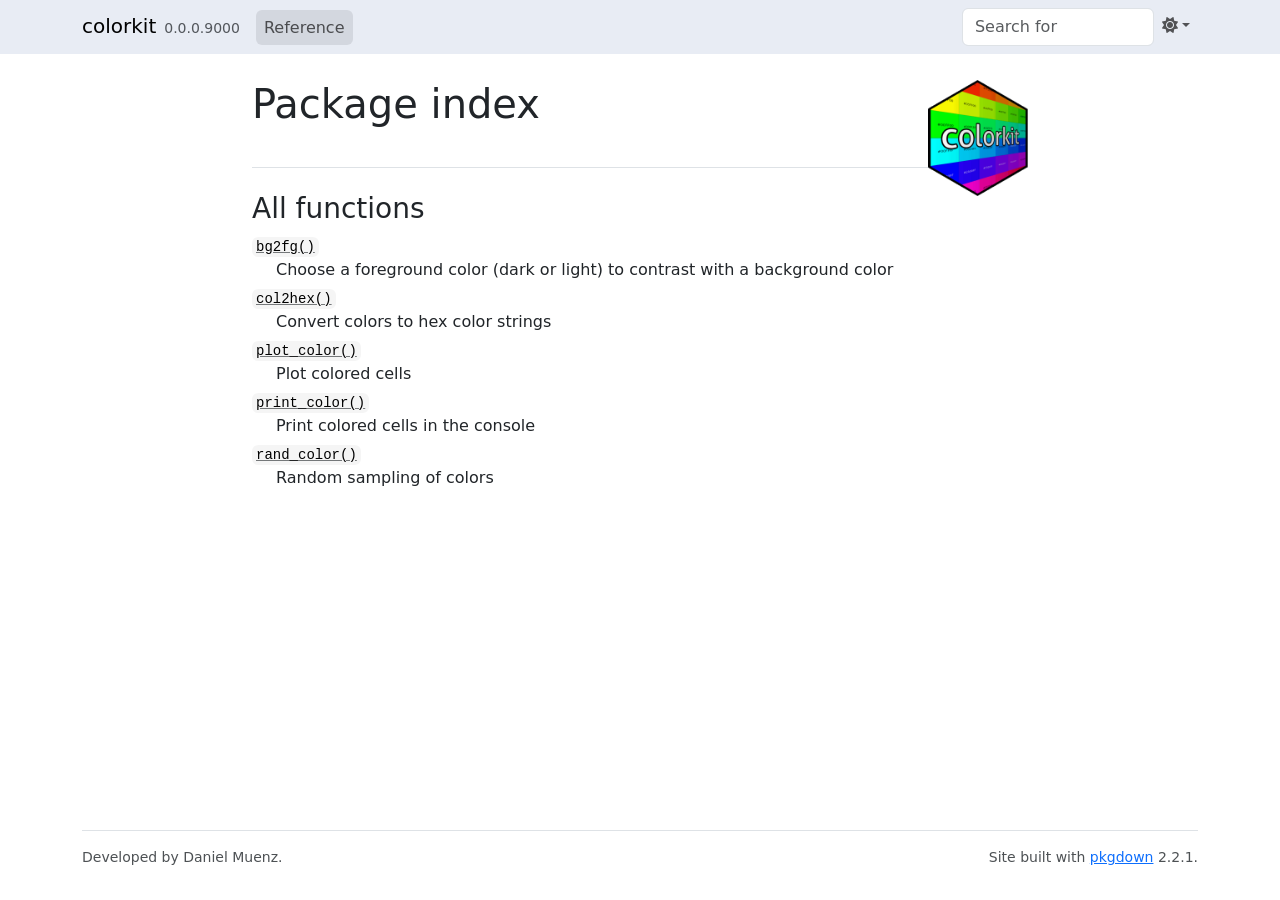
==== reference/index.html @ 4f71a1fd "Deploying to gh-pages from @ dmuenz/colorkit@0a53d37fea3e9e275cbbb359327fff758dec5b69 🚀" ====
<!DOCTYPE html>
<!-- Generated by pkgdown: do not edit by hand --><html lang="en"><head><meta http-equiv="Content-Type" content="text/html; charset=UTF-8"><meta charset="utf-8"><meta http-equiv="X-UA-Compatible" content="IE=edge"><meta name="viewport" content="width=device-width, initial-scale=1, shrink-to-fit=no"><title>Package index • colorkit</title><!-- favicons --><link rel="icon" type="image/png" sizes="96x96" href="../favicon-96x96.png"><link rel="icon" type="”image/svg+xml”" href="../favicon.svg"><link rel="apple-touch-icon" sizes="180x180" href="../apple-touch-icon.png"><link rel="icon" sizes="any" href="../favicon.ico"><link rel="manifest" href="../site.webmanifest"><script src="../lightswitch.js"></script><script src="../deps/jquery-3.6.0/jquery-3.6.0.min.js"></script><meta name="viewport" content="width=device-width, initial-scale=1, shrink-to-fit=no"><link href="../deps/bootstrap-5.3.8/bootstrap.min.css" rel="stylesheet"><script src="../deps/bootstrap-5.3.8/bootstrap.bundle.min.js"></script><link href="../deps/font-awesome-6.5.2/css/all.min.css" rel="stylesheet"><link href="../deps/font-awesome-6.5.2/css/v4-shims.min.css" rel="stylesheet"><script src="../deps/headroom-0.11.0/headroom.min.js"></script><script src="../deps/headroom-0.11.0/jQuery.headroom.min.js"></script><script src="../deps/bootstrap-toc-1.0.1/bootstrap-toc.min.js"></script><script src="../deps/clipboard.js-2.0.11/clipboard.min.js"></script><script src="../deps/search-1.0.0/autocomplete.jquery.min.js"></script><script src="../deps/search-1.0.0/fuse.min.js"></script><script src="../deps/search-1.0.0/mark.min.js"></script><!-- pkgdown --><script src="../pkgdown.js"></script><meta property="og:title" content="Package index"><meta property="og:image" content="https://dmuenz.github.io/colorkit/logo.png"></head><body>
    <a href="#main" class="visually-hidden-focusable">Skip to contents</a>


    <nav class="navbar navbar-expand-lg fixed-top " aria-label="Site navigation"><div class="container">

    <a class="navbar-brand me-2" href="../index.html">colorkit</a>

    <small class="nav-text text-muted me-auto" data-bs-toggle="tooltip" data-bs-placement="bottom" title="">0.0.0.9000</small>


    <button class="navbar-toggler" type="button" data-bs-toggle="collapse" data-bs-target="#navbar" aria-controls="navbar" aria-expanded="false" aria-label="Toggle navigation">
      <span class="navbar-toggler-icon"></span>
    </button>

    <div id="navbar" class="collapse navbar-collapse ms-3">
      <ul class="navbar-nav me-auto"><li class="active nav-item"><a class="nav-link" href="../reference/index.html">Reference</a></li>
      </ul><ul class="navbar-nav"><li class="nav-item"><form class="form-inline" role="search">
 <input class="form-control" type="search" name="search-input" id="search-input" autocomplete="off" aria-label="Search site" placeholder="Search for" data-search-index="../search.json"></form></li>
<li class="nav-item dropdown">
  <button class="nav-link dropdown-toggle" type="button" id="dropdown-lightswitch" data-bs-toggle="dropdown" aria-expanded="false" aria-haspopup="true" aria-label="Light switch"><span class="fa fa-sun"></span></button>
  <ul class="dropdown-menu dropdown-menu-end" aria-labelledby="dropdown-lightswitch"><li><button class="dropdown-item" data-bs-theme-value="light"><span class="fa fa-sun"></span> Light</button></li>
    <li><button class="dropdown-item" data-bs-theme-value="dark"><span class="fa fa-moon"></span> Dark</button></li>
    <li><button class="dropdown-item" data-bs-theme-value="auto"><span class="fa fa-adjust"></span> Auto</button></li>
  </ul></li>
      </ul></div>


  </div>
</nav><div class="container template-reference-index">
<div class="row">
  <main id="main" class="col-md-9"><div class="page-header">
      <img src="../logo.png" class="logo" alt=""><h1>Package index</h1>
    </div>

    <div class="section level2">
      <h2 id="all-functions">All functions<a class="anchor" aria-label="anchor" href="#all-functions"></a></h2>



      <dl></dl></div><div class="section level2">




      <dl><dt>

          <code><a href="bg2fg.html">bg2fg()</a></code>

        </dt>
        <dd>Choose a foreground color (dark or light) to contrast with a background color</dd>

        <dt>

          <code><a href="col2hex.html">col2hex()</a></code>

        </dt>
        <dd>Convert colors to hex color strings</dd>

        <dt>

          <code><a href="plot_color.html">plot_color()</a></code>

        </dt>
        <dd>Plot colored cells</dd>

        <dt>

          <code><a href="print_color.html">print_color()</a></code>

        </dt>
        <dd>Print colored cells in the console</dd>

        <dt>

          <code><a href="rand_color.html">rand_color()</a></code>

        </dt>
        <dd>Random sampling of colors</dd>
      </dl></div>
  </main></div>


    <footer><div class="pkgdown-footer-left">
  <p>Developed by Daniel Muenz.</p>
</div>

<div class="pkgdown-footer-right">
  <p>Site built with <a href="https://pkgdown.r-lib.org/" class="external-link">pkgdown</a> 2.2.1.</p>
</div>

    </footer></div>





  </body></html>
---- deps/font-awesome-6.5.2/css/v4-shims.min.css ----
/*!
 * Font Awesome Free 6.5.2 by @fontawesome - https://fontawesome.com
 * License - https://fontawesome.com/license/free (Icons: CC BY 4.0, Fonts: SIL OFL 1.1, Code: MIT License)
 * Copyright 2024 Fonticons, Inc.
 */
.fa.fa-glass:before{content:"\f000"}.fa.fa-envelope-o{font-family:"Font Awesome 6 Free";font-weight:400}.fa.fa-envelope-o:before{content:"\f0e0"}.fa.fa-star-o{font-family:"Font Awesome 6 Free";font-weight:400}.fa.fa-star-o:before{content:"\f005"}.fa.fa-close:before,.fa.fa-remove:before{content:"\f00d"}.fa.fa-gear:before{content:"\f013"}.fa.fa-trash-o{font-family:"Font Awesome 6 Free";font-weight:400}.fa.fa-trash-o:before{content:"\f2ed"}.fa.fa-home:before{content:"\f015"}.fa.fa-file-o{font-family:"Font Awesome 6 Free";font-weight:400}.fa.fa-file-o:before{content:"\f15b"}.fa.fa-clock-o{font-family:"Font Awesome 6 Free";font-weight:400}.fa.fa-clock-o:before{content:"\f017"}.fa.fa-arrow-circle-o-down{font-family:"Font Awesome 6 Free";font-weight:400}.fa.fa-arrow-circle-o-down:before{content:"\f358"}.fa.fa-arrow-circle-o-up{font-family:"Font Awesome 6 Free";font-weight:400}.fa.fa-arrow-circle-o-up:before{content:"\f35b"}.fa.fa-play-circle-o{font-family:"Font Awesome 6 Free";font-weight:400}.fa.fa-play-circle-o:before{content:"\f144"}.fa.fa-repeat:before,.fa.fa-rotate-right:before{content:"\f01e"}.fa.fa-refresh:before{content:"\f021"}.fa.fa-list-alt{font-family:"Font Awesome 6 Free";font-weight:400}.fa.fa-list-alt:before{content:"\f022"}.fa.fa-dedent:before{content:"\f03b"}.fa.fa-video-camera:before{content:"\f03d"}.fa.fa-picture-o{font-family:"Font Awesome 6 Free";font-weight:400}.fa.fa-picture-o:before{content:"\f03e"}.fa.fa-photo{font-family:"Font Awesome 6 Free";font-weight:400}.fa.fa-photo:before{content:"\f03e"}.fa.fa-image{font-family:"Font Awesome 6 Free";font-weight:400}.fa.fa-image:before{content:"\f03e"}.fa.fa-map-marker:before{content:"\f3c5"}.fa.fa-pencil-square-o{font-family:"Font Awesome 6 Free";font-weight:400}.fa.fa-pencil-square-o:before{content:"\f044"}.fa.fa-edit{font-family:"Font Awesome 6 Free";font-weight:400}.fa.fa-edit:before{content:"\f044"}.fa.fa-share-square-o:before{content:"\f14d"}.fa.fa-check-square-o{font-family:"Font Awesome 6 Free";font-weight:400}.fa.fa-check-square-o:before{content:"\f14a"}.fa.fa-arrows:before{content:"\f0b2"}.fa.fa-times-circle-o{font-family:"Font Awesome 6 Free";font-weight:400}.fa.fa-times-circle-o:before{content:"\f057"}.fa.fa-check-circle-o{font-family:"Font Awesome 6 Free";font-weight:400}.fa.fa-check-circle-o:before{content:"\f058"}.fa.fa-mail-forward:before{content:"\f064"}.fa.fa-expand:before{content:"\f424"}.fa.fa-compress:before{content:"\f422"}.fa.fa-eye,.fa.fa-eye-slash{font-family:"Font Awesome 6 Free";font-weight:400}.fa.fa-warning:before{content:"\f071"}.fa.fa-calendar:before{content:"\f073"}.fa.fa-arrows-v:before{content:"\f338"}.fa.fa-arrows-h:before{content:"\f337"}.fa.fa-bar-chart-o:before,.fa.fa-bar-chart:before{content:"\e0e3"}.fa.fa-twitter-square{font-family:"Font Awesome 6 Brands";font-weight:400}.fa.fa-twitter-square:before{content:"\f081"}.fa.fa-facebook-square{font-family:"Font Awesome 6 Brands";font-weight:400}.fa.fa-facebook-square:before{content:"\f082"}.fa.fa-gears:before{content:"\f085"}.fa.fa-thumbs-o-up{font-family:"Font Awesome 6 Free";font-weight:400}.fa.fa-thumbs-o-up:before{content:"\f164"}.fa.fa-thumbs-o-down{font-family:"Font Awesome 6 Free";font-weight:400}.fa.fa-thumbs-o-down:before{content:"\f165"}.fa.fa-heart-o{font-family:"Font Awesome 6 Free";font-weight:400}.fa.fa-heart-o:before{content:"\f004"}.fa.fa-sign-out:before{content:"\f2f5"}.fa.fa-linkedin-square{font-family:"Font Awesome 6 Brands";font-weight:400}.fa.fa-linkedin-square:before{content:"\f08c"}.fa.fa-thumb-tack:before{content:"\f08d"}.fa.fa-external-link:before{content:"\f35d"}.fa.fa-sign-in:before{content:"\f2f6"}.fa.fa-github-square{font-family:"Font Awesome 6 Brands";font-weight:400}.fa.fa-github-square:before{content:"\f092"}.fa.fa-lemon-o{font-family:"Font Awesome 6 Free";font-weight:400}.fa.fa-lemon-o:before{content:"\f094"}.fa.fa-square-o{font-family:"Font Awesome 6 Free";font-weight:400}.fa.fa-square-o:before{content:"\f0c8"}.fa.fa-bookmark-o{font-family:"Font Awesome 6 Free";font-weight:400}.fa.fa-bookmark-o:before{content:"\f02e"}.fa.fa-facebook,.fa.fa-twitter{font-family:"Font Awesome 6 Brands";font-weight:400}.fa.fa-facebook:before{content:"\f39e"}.fa.fa-facebook-f{font-family:"Font Awesome 6 Brands";font-weight:400}.fa.fa-facebook-f:before{content:"\f39e"}.fa.fa-github{font-family:"Font Awesome 6 Brands";font-weight:400}.fa.fa-credit-card{font-family:"Font Awesome 6 Free";font-weight:400}.fa.fa-feed:before{content:"\f09e"}.fa.fa-hdd-o{font-family:"Font Awesome 6 Free";font-weight:400}.fa.fa-hdd-o:before{content:"\f0a0"}.fa.fa-hand-o-right{font-family:"Font Awesome 6 Free";font-weight:400}.fa.fa-hand-o-right:before{content:"\f0a4"}.fa.fa-hand-o-left{font-family:"Font Awesome 6 Free";font-weight:400}.fa.fa-hand-o-left:before{content:"\f0a5"}.fa.fa-hand-o-up{font-family:"Font Awesome 6 Free";font-weight:400}.fa.fa-hand-o-up:before{content:"\f0a6"}.fa.fa-hand-o-down{font-family:"Font Awesome 6 Free";font-weight:400}.fa.fa-hand-o-down:before{content:"\f0a7"}.fa.fa-globe:before{content:"\f57d"}.fa.fa-tasks:before{content:"\f828"}.fa.fa-arrows-alt:before{content:"\f31e"}.fa.fa-group:before{content:"\f0c0"}.fa.fa-chain:before{content:"\f0c1"}.fa.fa-cut:before{content:"\f0c4"}.fa.fa-files-o{font-family:"Font Awesome 6 Free";font-weight:400}.fa.fa-files-o:before{content:"\f0c5"}.fa.fa-floppy-o{font-family:"Font Awesome 6 Free";font-weight:400}.fa.fa-floppy-o:before{content:"\f0c7"}.fa.fa-save{font-family:"Font Awesome 6 Free";font-weight:400}.fa.fa-save:before{content:"\f0c7"}.fa.fa-navicon:before,.fa.fa-reorder:before{content:"\f0c9"}.fa.fa-magic:before{content:"\e2ca"}.fa.fa-pinterest,.fa.fa-pinterest-square{font-family:"Font Awesome 6 Brands";font-weight:400}.fa.fa-pinterest-square:before{content:"\f0d3"}.fa.fa-google-plus-square{font-family:"Font Awesome 6 Brands";font-weight:400}.fa.fa-google-plus-square:before{content:"\f0d4"}.fa.fa-google-plus{font-family:"Font Awesome 6 Brands";font-weight:400}.fa.fa-google-plus:before{content:"\f0d5"}.fa.fa-money:before{content:"\f3d1"}.fa.fa-unsorted:before{content:"\f0dc"}.fa.fa-sort-desc:before{content:"\f0dd"}.fa.fa-sort-asc:before{content:"\f0de"}.fa.fa-linkedin{font-family:"Font Awesome 6 Brands";font-weight:400}.fa.fa-linkedin:before{content:"\f0e1"}.fa.fa-rotate-left:before{content:"\f0e2"}.fa.fa-legal:before{content:"\f0e3"}.fa.fa-dashboard:before,.fa.fa-tachometer:before{content:"\f625"}.fa.fa-comment-o{font-family:"Font Awesome 6 Free";font-weight:400}.fa.fa-comment-o:before{content:"\f075"}.fa.fa-comments-o{font-family:"Font Awesome 6 Free";font-weight:400}.fa.fa-comments-o:before{content:"\f086"}.fa.fa-flash:before{content:"\f0e7"}.fa.fa-clipboard:before{content:"\f0ea"}.fa.fa-lightbulb-o{font-family:"Font Awesome 6 Free";font-weight:400}.fa.fa-lightbulb-o:before{content:"\f0eb"}.fa.fa-exchange:before{content:"\f362"}.fa.fa-cloud-download:before{content:"\f0ed"}.fa.fa-cloud-upload:before{content:"\f0ee"}.fa.fa-bell-o{font-family:"Font Awesome 6 Free";font-weight:400}.fa.fa-bell-o:before{content:"\f0f3"}.fa.fa-cutlery:before{content:"\f2e7"}.fa.fa-file-text-o{font-family:"Font Awesome 6 Free";font-weight:400}.fa.fa-file-text-o:before{content:"\f15c"}.fa.fa-building-o{font-family:"Font Awesome 6 Free";font-weight:400}.fa.fa-building-o:before{content:"\f1ad"}.fa.fa-hospital-o{font-family:"Font Awesome 6 Free";font-weight:400}.fa.fa-hospital-o:before{content:"\f0f8"}.fa.fa-tablet:before{content:"\f3fa"}.fa.fa-mobile-phone:before,.fa.fa-mobile:before{content:"\f3cd"}.fa.fa-circle-o{font-family:"Font Awesome 6 Free";font-weight:400}.fa.fa-circle-o:before{content:"\f111"}.fa.fa-mail-reply:before{content:"\f3e5"}.fa.fa-github-alt{font-family:"Font Awesome 6 Brands";font-weight:400}.fa.fa-folder-o{font-family:"Font Awesome 6 Free";font-weight:400}.fa.fa-folder-o:before{content:"\f07b"}.fa.fa-folder-open-o{font-family:"Font Awesome 6 Free";font-weight:400}.fa.fa-folder-open-o:before{content:"\f07c"}.fa.fa-smile-o{font-family:"Font Awesome 6 Free";font-weight:400}.fa.fa-smile-o:before{content:"\f118"}.fa.fa-frown-o{font-family:"Font Awesome 6 Free";font-weight:400}.fa.fa-frown-o:before{content:"\f119"}.fa.fa-meh-o{font-family:"Font Awesome 6 Free";font-weight:400}.fa.fa-meh-o:before{content:"\f11a"}.fa.fa-keyboard-o{font-family:"Font Awesome 6 Free";font-weight:400}.fa.fa-keyboard-o:before{content:"\f11c"}.fa.fa-flag-o{font-family:"Font Awesome 6 Free";font-weight:400}.fa.fa-flag-o:before{content:"\f024"}.fa.fa-mail-reply-all:before{content:"\f122"}.fa.fa-star-half-o{font-family:"Font Awesome 6 Free";font-weight:400}.fa.fa-star-half-o:before{content:"\f5c0"}.fa.fa-star-half-empty{font-family:"Font Awesome 6 Free";font-weight:400}.fa.fa-star-half-empty:before{content:"\f5c0"}.fa.fa-star-half-full{font-family:"Font Awesome 6 Free";font-weight:400}.fa.fa-star-half-full:before{content:"\f5c0"}.fa.fa-code-fork:before{content:"\f126"}.fa.fa-chain-broken:before,.fa.fa-unlink:before{content:"\f127"}.fa.fa-calendar-o{font-family:"Font Awesome 6 Free";font-weight:400}.fa.fa-calendar-o:before{content:"\f133"}.fa.fa-css3,.fa.fa-html5,.fa.fa-maxcdn{font-family:"Font Awesome 6 Brands";font-weight:400}.fa.fa-unlock-alt:before{content:"\f09c"}.fa.fa-minus-square-o{font-family:"Font Awesome 6 Free";font-weight:400}.fa.fa-minus-square-o:before{content:"\f146"}.fa.fa-level-up:before{content:"\f3bf"}.fa.fa-level-down:before{content:"\f3be"}.fa.fa-pencil-square:before{content:"\f14b"}.fa.fa-external-link-square:before{content:"\f360"}.fa.fa-compass{font-family:"Font Awesome 6 Free";font-weight:400}.fa.fa-caret-square-o-down{font-family:"Font Awesome 6 Free";font-weight:400}.fa.fa-caret-square-o-down:before{content:"\f150"}.fa.fa-toggle-down{font-family:"Font Awesome 6 Free";font-weight:400}.fa.fa-toggle-down:before{content:"\f150"}.fa.fa-caret-square-o-up{font-family:"Font Awesome 6 Free";font-weight:400}.fa.fa-caret-square-o-up:before{content:"\f151"}.fa.fa-toggle-up{font-family:"Font Awesome 6 Free";font-weight:400}.fa.fa-toggle-up:before{content:"\f151"}.fa.fa-caret-square-o-right{font-family:"Font Awesome 6 Free";font-weight:400}.fa.fa-caret-square-o-right:before{content:"\f152"}.fa.fa-toggle-right{font-family:"Font Awesome 6 Free";font-weight:400}.fa.fa-toggle-right:before{content:"\f152"}.fa.fa-eur:before,.fa.fa-euro:before{content:"\f153"}.fa.fa-gbp:before{content:"\f154"}.fa.fa-dollar:before,.fa.fa-usd:before{content:"\24"}.fa.fa-inr:before,.fa.fa-rupee:before{content:"\e1bc"}.fa.fa-cny:before,.fa.fa-jpy:before,.fa.fa-rmb:before,.fa.fa-yen:before{content:"\f157"}.fa.fa-rouble:before,.fa.fa-rub:before,.fa.fa-ruble:before{content:"\f158"}.fa.fa-krw:before,.fa.fa-won:before{content:"\f159"}.fa.fa-bitcoin,.fa.fa-btc{font-family:"Font Awesome 6 Brands";font-weight:400}.fa.fa-bitcoin:before{content:"\f15a"}.fa.fa-file-text:before{content:"\f15c"}.fa.fa-sort-alpha-asc:before{content:"\f15d"}.fa.fa-sort-alpha-desc:before{content:"\f881"}.fa.fa-sort-amount-asc:before{content:"\f884"}.fa.fa-sort-amount-desc:before{content:"\f160"}.fa.fa-sort-numeric-asc:before{content:"\f162"}.fa.fa-sort-numeric-desc:before{content:"\f886"}.fa.fa-youtube-square{font-family:"Font Awesome 6 Brands";font-weight:400}.fa.fa-youtube-square:before{content:"\f431"}.fa.fa-xing,.fa.fa-xing-square,.fa.fa-youtube{font-family:"Font Awesome 6 Brands";font-weight:400}.fa.fa-xing-square:before{content:"\f169"}.fa.fa-youtube-play{font-family:"Font Awesome 6 Brands";font-weight:400}.fa.fa-youtube-play:before{content:"\f167"}.fa.fa-adn,.fa.fa-bitbucket,.fa.fa-bitbucket-square,.fa.fa-dropbox,.fa.fa-flickr,.fa.fa-instagram,.fa.fa-stack-overflow{font-family:"Font Awesome 6 Brands";font-weight:400}.fa.fa-bitbucket-square:before{content:"\f171"}.fa.fa-tumblr,.fa.fa-tumblr-square{font-family:"Font Awesome 6 Brands";font-weight:400}.fa.fa-tumblr-square:before{content:"\f174"}.fa.fa-long-arrow-down:before{content:"\f309"}.fa.fa-long-arrow-up:before{content:"\f30c"}.fa.fa-long-arrow-left:before{content:"\f30a"}.fa.fa-long-arrow-right:before{content:"\f30b"}.fa.fa-android,.fa.fa-apple,.fa.fa-dribbble,.fa.fa-foursquare,.fa.fa-gittip,.fa.fa-gratipay,.fa.fa-linux,.fa.fa-skype,.fa.fa-trello,.fa.fa-windows{font-family:"Font Awesome 6 Brands";font-weight:400}.fa.fa-gittip:before{content:"\f184"}.fa.fa-sun-o{font-family:"Font Awesome 6 Free";font-weight:400}.fa.fa-sun-o:before{content:"\f185"}.fa.fa-moon-o{font-family:"Font Awesome 6 Free";font-weight:400}.fa.fa-moon-o:before{content:"\f186"}.fa.fa-pagelines,.fa.fa-renren,.fa.fa-stack-exchange,.fa.fa-vk,.fa.fa-weibo{font-family:"Font Awesome 6 Brands";font-weight:400}.fa.fa-arrow-circle-o-right{font-family:"Font Awesome 6 Free";font-weight:400}.fa.fa-arrow-circle-o-right:before{content:"\f35a"}.fa.fa-arrow-circle-o-left{font-family:"Font Awesome 6 Free";font-weight:400}.fa.fa-arrow-circle-o-left:before{content:"\f359"}.fa.fa-caret-square-o-left{font-family:"Font Awesome 6 Free";font-weight:400}.fa.fa-caret-square-o-left:before{content:"\f191"}.fa.fa-toggle-left{font-family:"Font Awesome 6 Free";font-weight:400}.fa.fa-toggle-left:before{content:"\f191"}.fa.fa-dot-circle-o{font-family:"Font Awesome 6 Free";font-weight:400}.fa.fa-dot-circle-o:before{content:"\f192"}.fa.fa-vimeo-square{font-family:"Font Awesome 6 Brands";font-weight:400}.fa.fa-vimeo-square:before{content:"\f194"}.fa.fa-try:before,.fa.fa-turkish-lira:before{content:"\e2bb"}.fa.fa-plus-square-o{font-family:"Font Awesome 6 Free";font-weight:400}.fa.fa-plus-square-o:before{content:"\f0fe"}.fa.fa-openid,.fa.fa-slack,.fa.fa-wordpress{font-family:"Font Awesome 6 Brands";font-weight:400}.fa.fa-bank:before,.fa.fa-institution:before{content:"\f19c"}.fa.fa-mortar-board:before{content:"\f19d"}.fa.fa-google,.fa.fa-reddit,.fa.fa-reddit-square,.fa.fa-yahoo{font-family:"Font Awesome 6 Brands";font-weight:400}.fa.fa-reddit-square:before{content:"\f1a2"}.fa.fa-behance,.fa.fa-behance-square,.fa.fa-delicious,.fa.fa-digg,.fa.fa-drupal,.fa.fa-joomla,.fa.fa-pied-piper-alt,.fa.fa-pied-piper-pp,.fa.fa-stumbleupon,.fa.fa-stumbleupon-circle{font-family:"Font Awesome 6 Brands";font-weight:400}.fa.fa-behance-square:before{content:"\f1b5"}.fa.fa-steam,.fa.fa-steam-square{font-family:"Font Awesome 6 Brands";font-weight:400}.fa.fa-steam-square:before{content:"\f1b7"}.fa.fa-automobile:before{content:"\f1b9"}.fa.fa-cab:before{content:"\f1ba"}.fa.fa-deviantart,.fa.fa-soundcloud,.fa.fa-spotify{font-family:"Font Awesome 6 Brands";font-weight:400}.fa.fa-file-pdf-o{font-family:"Font Awesome 6 Free";font-weight:400}.fa.fa-file-pdf-o:before{content:"\f1c1"}.fa.fa-file-word-o{font-family:"Font Awesome 6 Free";font-weight:400}.fa.fa-file-word-o:before{content:"\f1c2"}.fa.fa-file-excel-o{font-family:"Font Awesome 6 Free";font-weight:400}.fa.fa-file-excel-o:before{content:"\f1c3"}.fa.fa-file-powerpoint-o{font-family:"Font Awesome 6 Free";font-weight:400}.fa.fa-file-powerpoint-o:before{content:"\f1c4"}.fa.fa-file-image-o{font-family:"Font Awesome 6 Free";font-weight:400}.fa.fa-file-image-o:before{content:"\f1c5"}.fa.fa-file-photo-o{font-family:"Font Awesome 6 Free";font-weight:400}.fa.fa-file-photo-o:before{content:"\f1c5"}.fa.fa-file-picture-o{font-family:"Font Awesome 6 Free";font-weight:400}.fa.fa-file-picture-o:before{content:"\f1c5"}.fa.fa-file-archive-o{font-family:"Font Awesome 6 Free";font-weight:400}.fa.fa-file-archive-o:before{content:"\f1c6"}.fa.fa-file-zip-o{font-family:"Font Awesome 6 Free";font-weight:400}.fa.fa-file-zip-o:before{content:"\f1c6"}.fa.fa-file-audio-o{font-family:"Font Awesome 6 Free";font-weight:400}.fa.fa-file-audio-o:before{content:"\f1c7"}.fa.fa-file-sound-o{font-family:"Font Awesome 6 Free";font-weight:400}.fa.fa-file-sound-o:before{content:"\f1c7"}.fa.fa-file-video-o{font-family:"Font Awesome 6 Free";font-weight:400}.fa.fa-file-video-o:before{content:"\f1c8"}.fa.fa-file-movie-o{font-family:"Font Awesome 6 Free";font-weight:400}.fa.fa-file-movie-o:before{content:"\f1c8"}.fa.fa-file-code-o{font-family:"Font Awesome 6 Free";font-weight:400}.fa.fa-file-code-o:before{content:"\f1c9"}.fa.fa-codepen,.fa.fa-jsfiddle,.fa.fa-vine{font-family:"Font Awesome 6 Brands";font-weight:400}.fa.fa-life-bouy:before,.fa.fa-life-buoy:before,.fa.fa-life-saver:before,.fa.fa-support:before{content:"\f1cd"}.fa.fa-circle-o-notch:before{content:"\f1ce"}.fa.fa-ra,.fa.fa-rebel{font-family:"Font Awesome 6 Brands";font-weight:400}.fa.fa-ra:before{content:"\f1d0"}.fa.fa-resistance{font-family:"Font Awesome 6 Brands";font-weight:400}.fa.fa-resistance:before{content:"\f1d0"}.fa.fa-empire,.fa.fa-ge{font-family:"Font Awesome 6 Brands";font-weight:400}.fa.fa-ge:before{content:"\f1d1"}.fa.fa-git-square{font-family:"Font Awesome 6 Brands";font-weight:400}.fa.fa-git-square:before{content:"\f1d2"}.fa.fa-git,.fa.fa-hacker-news,.fa.fa-y-combinator-square{font-family:"Font Awesome 6 Brands";font-weight:400}.fa.fa-y-combinator-square:before{content:"\f1d4"}.fa.fa-yc-square{font-family:"Font Awesome 6 Brands";font-weight:400}.fa.fa-yc-square:before{content:"\f1d4"}.fa.fa-qq,.fa.fa-tencent-weibo,.fa.fa-wechat,.fa.fa-weixin{font-family:"Font Awesome 6 Brands";font-weight:400}.fa.fa-wechat:before{content:"\f1d7"}.fa.fa-send:before{content:"\f1d8"}.fa.fa-paper-plane-o{font-family:"Font Awesome 6 Free";font-weight:400}.fa.fa-paper-plane-o:before{content:"\f1d8"}.fa.fa-send-o{font-family:"Font Awesome 6 Free";font-weight:400}.fa.fa-send-o:before{content:"\f1d8"}.fa.fa-circle-thin{font-family:"Font Awesome 6 Free";font-weight:400}.fa.fa-circle-thin:before{content:"\f111"}.fa.fa-header:before{content:"\f1dc"}.fa.fa-futbol-o{font-family:"Font Awesome 6 Free";font-weight:400}.fa.fa-futbol-o:before{content:"\f1e3"}.fa.fa-soccer-ball-o{font-family:"Font Awesome 6 Free";font-weight:400}.fa.fa-soccer-ball-o:before{content:"\f1e3"}.fa.fa-slideshare,.fa.fa-twitch,.fa.fa-yelp{font-family:"Font Awesome 6 Brands";font-weight:400}.fa.fa-newspaper-o{font-family:"Font Awesome 6 Free";font-weight:400}.fa.fa-newspaper-o:before{content:"\f1ea"}.fa.fa-cc-amex,.fa.fa-cc-discover,.fa.fa-cc-mastercard,.fa.fa-cc-paypal,.fa.fa-cc-stripe,.fa.fa-cc-visa,.fa.fa-google-wallet,.fa.fa-paypal{font-family:"Font Awesome 6 Brands";font-weight:400}.fa.fa-bell-slash-o{font-family:"Font Awesome 6 Free";font-weight:400}.fa.fa-bell-slash-o:before{content:"\f1f6"}.fa.fa-trash:before{content:"\f2ed"}.fa.fa-copyright{font-family:"Font Awesome 6 Free";font-weight:400}.fa.fa-eyedropper:before{content:"\f1fb"}.fa.fa-area-chart:before{content:"\f1fe"}.fa.fa-pie-chart:before{content:"\f200"}.fa.fa-line-chart:before{content:"\f201"}.fa.fa-lastfm,.fa.fa-lastfm-square{font-family:"Font Awesome 6 Brands";font-weight:400}.fa.fa-lastfm-square:before{content:"\f203"}.fa.fa-angellist,.fa.fa-ioxhost{font-family:"Font Awesome 6 Brands";font-weight:400}.fa.fa-cc{font-family:"Font Awesome 6 Free";font-weight:400}.fa.fa-cc:before{content:"\f20a"}.fa.fa-ils:before,.fa.fa-shekel:before,.fa.fa-sheqel:before{content:"\f20b"}.fa.fa-buysellads,.fa.fa-connectdevelop,.fa.fa-dashcube,.fa.fa-forumbee,.fa.fa-leanpub,.fa.fa-sellsy,.fa.fa-shirtsinbulk,.fa.fa-simplybuilt,.fa.fa-skyatlas{font-family:"Font Awesome 6 Brands";font-weight:400}.fa.fa-diamond{font-family:"Font Awesome 6 Free";font-weight:400}.fa.fa-diamond:before{content:"\f3a5"}.fa.fa-intersex:before,.fa.fa-transgender:before{content:"\f224"}.fa.fa-transgender-alt:before{content:"\f225"}.fa.fa-facebook-official{font-family:"Font Awesome 6 Brands";font-weight:400}.fa.fa-facebook-official:before{content:"\f09a"}.fa.fa-pinterest-p,.fa.fa-whatsapp{font-family:"Font Awesome 6 Brands";font-weight:400}.fa.fa-hotel:before{content:"\f236"}.fa.fa-medium,.fa.fa-viacoin,.fa.fa-y-combinator,.fa.fa-yc{font-family:"Font Awesome 6 Brands";font-weight:400}.fa.fa-yc:before{content:"\f23b"}.fa.fa-expeditedssl,.fa.fa-opencart,.fa.fa-optin-monster{font-family:"Font Awesome 6 Brands";font-weight:400}.fa.fa-battery-4:before,.fa.fa-battery:before{content:"\f240"}.fa.fa-battery-3:before{content:"\f241"}.fa.fa-battery-2:before{content:"\f242"}.fa.fa-battery-1:before{content:"\f243"}.fa.fa-battery-0:before{content:"\f244"}.fa.fa-object-group,.fa.fa-object-ungroup,.fa.fa-sticky-note-o{font-family:"Font Awesome 6 Free";font-weight:400}.fa.fa-sticky-note-o:before{content:"\f249"}.fa.fa-cc-diners-club,.fa.fa-cc-jcb{font-family:"Font Awesome 6 Brands";font-weight:400}.fa.fa-clone{font-family:"Font Awesome 6 Free";font-weight:400}.fa.fa-hourglass-o:before{content:"\f254"}.fa.fa-hourglass-1:before{content:"\f251"}.fa.fa-hourglass-2:before{content:"\f252"}.fa.fa-hourglass-3:before{content:"\f253"}.fa.fa-hand-rock-o{font-family:"Font Awesome 6 Free";font-weight:400}.fa.fa-hand-rock-o:before{content:"\f255"}.fa.fa-hand-grab-o{font-family:"Font Awesome 6 Free";font-weight:400}.fa.fa-hand-grab-o:before{content:"\f255"}.fa.fa-hand-paper-o{font-family:"Font Awesome 6 Free";font-weight:400}.fa.fa-hand-paper-o:before{content:"\f256"}.fa.fa-hand-stop-o{font-family:"Font Awesome 6 Free";font-weight:400}.fa.fa-hand-stop-o:before{content:"\f256"}.fa.fa-hand-scissors-o{font-family:"Font Awesome 6 Free";font-weight:400}.fa.fa-hand-scissors-o:before{content:"\f257"}.fa.fa-hand-lizard-o{font-family:"Font Awesome 6 Free";font-weight:400}.fa.fa-hand-lizard-o:before{content:"\f258"}.fa.fa-hand-spock-o{font-family:"Font Awesome 6 Free";font-weight:400}.fa.fa-hand-spock-o:before{content:"\f259"}.fa.fa-hand-pointer-o{font-family:"Font Awesome 6 Free";font-weight:400}.fa.fa-hand-pointer-o:before{content:"\f25a"}.fa.fa-hand-peace-o{font-family:"Font Awesome 6 Free";font-weight:400}.fa.fa-hand-peace-o:before{content:"\f25b"}.fa.fa-registered{font-family:"Font Awesome 6 Free";font-weight:400}.fa.fa-creative-commons,.fa.fa-gg,.fa.fa-gg-circle,.fa.fa-odnoklassniki,.fa.fa-odnoklassniki-square{font-family:"Font Awesome 6 Brands";font-weight:400}.fa.fa-odnoklassniki-square:before{content:"\f264"}.fa.fa-chrome,.fa.fa-firefox,.fa.fa-get-pocket,.fa.fa-internet-explorer,.fa.fa-opera,.fa.fa-safari,.fa.fa-wikipedia-w{font-family:"Font Awesome 6 Brands";font-weight:400}.fa.fa-television:before{content:"\f26c"}.fa.fa-500px,.fa.fa-amazon,.fa.fa-contao{font-family:"Font Awesome 6 Brands";font-weight:400}.fa.fa-calendar-plus-o{font-family:"Font Awesome 6 Free";font-weight:400}.fa.fa-calendar-plus-o:before{content:"\f271"}.fa.fa-calendar-minus-o{font-family:"Font Awesome 6 Free";font-weight:400}.fa.fa-calendar-minus-o:before{content:"\f272"}.fa.fa-calendar-times-o{font-family:"Font Awesome 6 Free";font-weight:400}.fa.fa-calendar-times-o:before{content:"\f273"}.fa.fa-calendar-check-o{font-family:"Font Awesome 6 Free";font-weight:400}.fa.fa-calendar-check-o:before{content:"\f274"}.fa.fa-map-o{font-family:"Font Awesome 6 Free";font-weight:400}.fa.fa-map-o:before{content:"\f279"}.fa.fa-commenting:before{content:"\f4ad"}.fa.fa-commenting-o{font-family:"Font Awesome 6 Free";font-weight:400}.fa.fa-commenting-o:before{content:"\f4ad"}.fa.fa-houzz,.fa.fa-vimeo{font-family:"Font Awesome 6 Brands";font-weight:400}.fa.fa-vimeo:before{content:"\f27d"}.fa.fa-black-tie,.fa.fa-edge,.fa.fa-fonticons,.fa.fa-reddit-alien{font-family:"Font Awesome 6 Brands";font-weight:400}.fa.fa-credit-card-alt:before{content:"\f09d"}.fa.fa-codiepie,.fa.fa-fort-awesome,.fa.fa-mixcloud,.fa.fa-modx,.fa.fa-product-hunt,.fa.fa-scribd,.fa.fa-usb{font-family:"Font Awesome 6 Brands";font-weight:400}.fa.fa-pause-circle-o{font-family:"Font Awesome 6 Free";font-weight:400}.fa.fa-pause-circle-o:before{content:"\f28b"}.fa.fa-stop-circle-o{font-family:"Font Awesome 6 Free";font-weight:400}.fa.fa-stop-circle-o:before{content:"\f28d"}.fa.fa-bluetooth,.fa.fa-bluetooth-b,.fa.fa-envira,.fa.fa-gitlab,.fa.fa-wheelchair-alt,.fa.fa-wpbeginner,.fa.fa-wpforms{font-family:"Font Awesome 6 Brands";font-weight:400}.fa.fa-wheelchair-alt:before{content:"\f368"}.fa.fa-question-circle-o{font-family:"Font Awesome 6 Free";font-weight:400}.fa.fa-question-circle-o:before{content:"\f059"}.fa.fa-volume-control-phone:before{content:"\f2a0"}.fa.fa-asl-interpreting:before{content:"\f2a3"}.fa.fa-deafness:before,.fa.fa-hard-of-hearing:before{content:"\f2a4"}.fa.fa-glide,.fa.fa-glide-g{font-family:"Font Awesome 6 Brands";font-weight:400}.fa.fa-signing:before{content:"\f2a7"}.fa.fa-viadeo,.fa.fa-viadeo-square{font-family:"Font Awesome 6 Brands";font-weight:400}.fa.fa-viadeo-square:before{content:"\f2aa"}.fa.fa-snapchat,.fa.fa-snapchat-ghost{font-family:"Font Awesome 6 Brands";font-weight:400}.fa.fa-snapchat-ghost:before{content:"\f2ab"}.fa.fa-snapchat-square{font-family:"Font Awesome 6 Brands";font-weight:400}.fa.fa-snapchat-square:before{content:"\f2ad"}.fa.fa-first-order,.fa.fa-google-plus-official,.fa.fa-pied-piper,.fa.fa-themeisle,.fa.fa-yoast{font-family:"Font Awesome 6 Brands";font-weight:400}.fa.fa-google-plus-official:before{content:"\f2b3"}.fa.fa-google-plus-circle{font-family:"Font Awesome 6 Brands";font-weight:400}.fa.fa-google-plus-circle:before{content:"\f2b3"}.fa.fa-fa,.fa.fa-font-awesome{font-family:"Font Awesome 6 Brands";font-weight:400}.fa.fa-fa:before{content:"\f2b4"}.fa.fa-handshake-o{font-family:"Font Awesome 6 Free";font-weight:400}.fa.fa-handshake-o:before{content:"\f2b5"}.fa.fa-envelope-open-o{font-family:"Font Awesome 6 Free";font-weight:400}.fa.fa-envelope-open-o:before{content:"\f2b6"}.fa.fa-linode{font-family:"Font Awesome 6 Brands";font-weight:400}.fa.fa-address-book-o{font-family:"Font Awesome 6 Free";font-weight:400}.fa.fa-address-book-o:before{content:"\f2b9"}.fa.fa-vcard:before{content:"\f2bb"}.fa.fa-address-card-o{font-family:"Font Awesome 6 Free";font-weight:400}.fa.fa-address-card-o:before{content:"\f2bb"}.fa.fa-vcard-o{font-family:"Font Awesome 6 Free";font-weight:400}.fa.fa-vcard-o:before{content:"\f2bb"}.fa.fa-user-circle-o{font-family:"Font Awesome 6 Free";font-weight:400}.fa.fa-user-circle-o:before{content:"\f2bd"}.fa.fa-user-o{font-family:"Font Awesome 6 Free";font-weight:400}.fa.fa-user-o:before{content:"\f007"}.fa.fa-id-badge{font-family:"Font Awesome 6 Free";font-weight:400}.fa.fa-drivers-license:before{content:"\f2c2"}.fa.fa-id-card-o{font-family:"Font Awesome 6 Free";font-weight:400}.fa.fa-id-card-o:before{content:"\f2c2"}.fa.fa-drivers-license-o{font-family:"Font Awesome 6 Free";font-weight:400}.fa.fa-drivers-license-o:before{content:"\f2c2"}.fa.fa-free-code-camp,.fa.fa-quora,.fa.fa-telegram{font-family:"Font Awesome 6 Brands";font-weight:400}.fa.fa-thermometer-4:before,.fa.fa-thermometer:before{content:"\f2c7"}.fa.fa-thermometer-3:before{content:"\f2c8"}.fa.fa-thermometer-2:before{content:"\f2c9"}.fa.fa-thermometer-1:before{content:"\f2ca"}.fa.fa-thermometer-0:before{content:"\f2cb"}.fa.fa-bathtub:before,.fa.fa-s15:before{content:"\f2cd"}.fa.fa-window-maximize,.fa.fa-window-restore{font-family:"Font Awesome 6 Free";font-weight:400}.fa.fa-times-rectangle:before{content:"\f410"}.fa.fa-window-close-o{font-family:"Font Awesome 6 Free";font-weight:400}.fa.fa-window-close-o:before{content:"\f410"}.fa.fa-times-rectangle-o{font-family:"Font Awesome 6 Free";font-weight:400}.fa.fa-times-rectangle-o:before{content:"\f410"}.fa.fa-bandcamp,.fa.fa-eercast,.fa.fa-etsy,.fa.fa-grav,.fa.fa-imdb,.fa.fa-ravelry{font-family:"Font Awesome 6 Brands";font-weight:400}.fa.fa-eercast:before{content:"\f2da"}.fa.fa-snowflake-o{font-family:"Font Awesome 6 Free";font-weight:400}.fa.fa-snowflake-o:before{content:"\f2dc"}.fa.fa-meetup,.fa.fa-superpowers,.fa.fa-wpexplorer{font-family:"Font Awesome 6 Brands";font-weight:400}
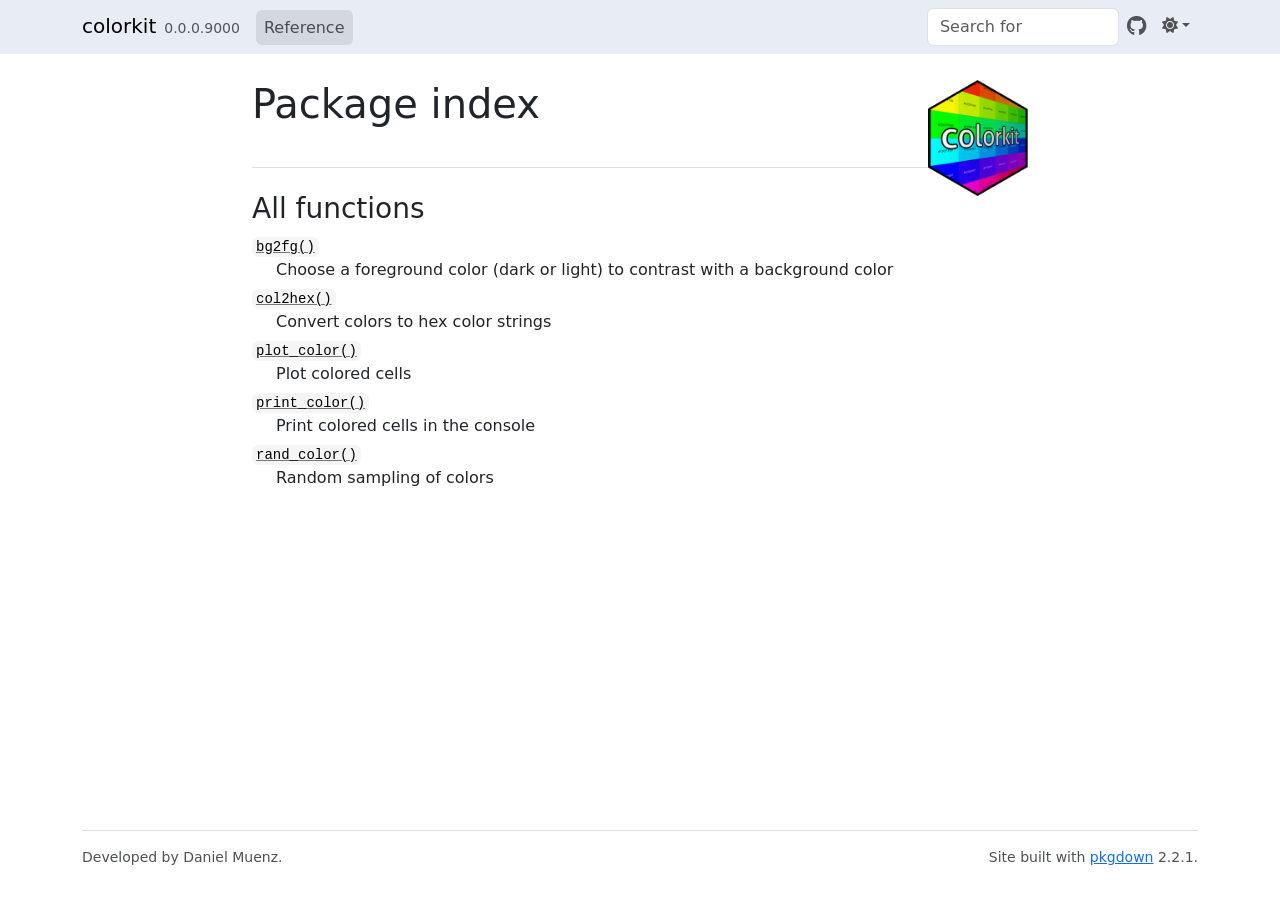
==== commit 282940fa: "Deploying to gh-pages from @ dmuenz/colorkit@efac9201ccdde7bd360706d94693672732a626dd 🚀" ====
--- a/reference/index.html
+++ b/reference/index.html
@@ -18,6 +18,7 @@
       <ul class="navbar-nav me-auto"><li class="active nav-item"><a class="nav-link" href="../reference/index.html">Reference</a></li>
       </ul><ul class="navbar-nav"><li class="nav-item"><form class="form-inline" role="search">
  <input class="form-control" type="search" name="search-input" id="search-input" autocomplete="off" aria-label="Search site" placeholder="Search for" data-search-index="../search.json"></form></li>
+<li class="nav-item"><a class="external-link nav-link" href="https://github.com/dmuenz/colorkit/" aria-label="GitHub"><span class="fa fab fa-github fa-lg"></span></a></li>
 <li class="nav-item dropdown">
   <button class="nav-link dropdown-toggle" type="button" id="dropdown-lightswitch" data-bs-toggle="dropdown" aria-expanded="false" aria-haspopup="true" aria-label="Light switch"><span class="fa fa-sun"></span></button>
   <ul class="dropdown-menu dropdown-menu-end" aria-labelledby="dropdown-lightswitch"><li><button class="dropdown-item" data-bs-theme-value="light"><span class="fa fa-sun"></span> Light</button></li>
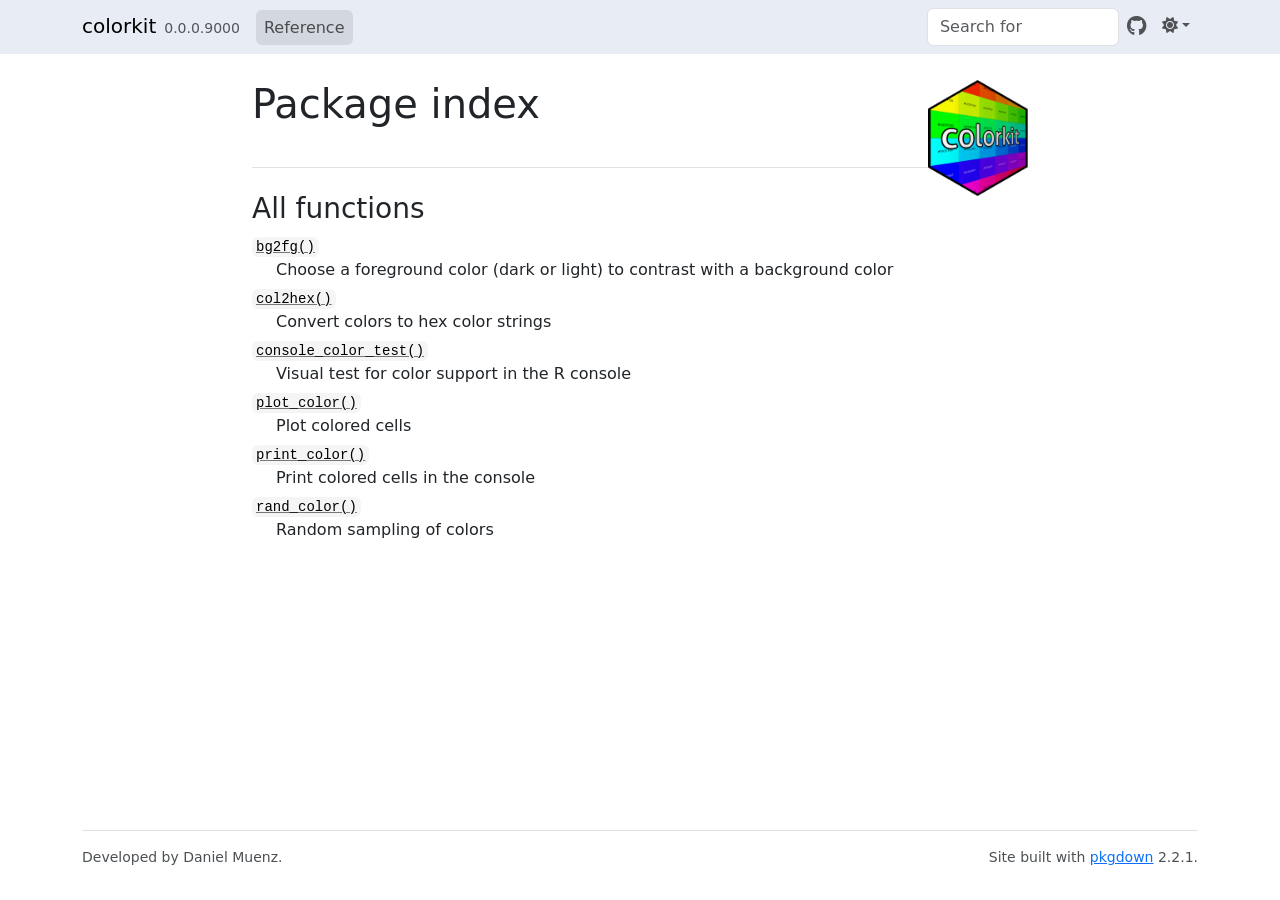
==== commit 21f77c6b: "Deploying to gh-pages from @ dmuenz/colorkit@bf758c71e9a4d6f2815fa7db33974c8fe59dd356 🚀" ====
--- a/reference/index.html
+++ b/reference/index.html
@@ -1,5 +1,5 @@
 <!DOCTYPE html>
-<!-- Generated by pkgdown: do not edit by hand --><html lang="en"><head><meta http-equiv="Content-Type" content="text/html; charset=UTF-8"><meta charset="utf-8"><meta http-equiv="X-UA-Compatible" content="IE=edge"><meta name="viewport" content="width=device-width, initial-scale=1, shrink-to-fit=no"><title>Package index • colorkit</title><!-- favicons --><link rel="icon" type="image/png" sizes="96x96" href="../favicon-96x96.png"><link rel="icon" type="”image/svg+xml”" href="../favicon.svg"><link rel="apple-touch-icon" sizes="180x180" href="../apple-touch-icon.png"><link rel="icon" sizes="any" href="../favicon.ico"><link rel="manifest" href="../site.webmanifest"><script src="../lightswitch.js"></script><script src="../deps/jquery-3.6.0/jquery-3.6.0.min.js"></script><meta name="viewport" content="width=device-width, initial-scale=1, shrink-to-fit=no"><link href="../deps/bootstrap-5.3.8/bootstrap.min.css" rel="stylesheet"><script src="../deps/bootstrap-5.3.8/bootstrap.bundle.min.js"></script><link href="../deps/font-awesome-6.5.2/css/all.min.css" rel="stylesheet"><link href="../deps/font-awesome-6.5.2/css/v4-shims.min.css" rel="stylesheet"><script src="../deps/headroom-0.11.0/headroom.min.js"></script><script src="../deps/headroom-0.11.0/jQuery.headroom.min.js"></script><script src="../deps/bootstrap-toc-1.0.1/bootstrap-toc.min.js"></script><script src="../deps/clipboard.js-2.0.11/clipboard.min.js"></script><script src="../deps/search-1.0.0/autocomplete.jquery.min.js"></script><script src="../deps/search-1.0.0/fuse.min.js"></script><script src="../deps/search-1.0.0/mark.min.js"></script><!-- pkgdown --><script src="../pkgdown.js"></script><meta property="og:title" content="Package index"><meta property="og:image" content="https://dmuenz.github.io/colorkit/logo.png"></head><body>
+<!-- Generated by pkgdown: do not edit by hand --><html lang="en"><head><meta http-equiv="Content-Type" content="text/html; charset=UTF-8"><meta charset="utf-8"><meta http-equiv="X-UA-Compatible" content="IE=edge"><meta name="viewport" content="width=device-width, initial-scale=1, shrink-to-fit=no"><title>Package index • colorkit</title><!-- favicons --><link rel="icon" type="image/png" sizes="96x96" href="../favicon-96x96.png"><link rel="icon" type="”image/svg+xml”" href="../favicon.svg"><link rel="apple-touch-icon" sizes="180x180" href="../apple-touch-icon.png"><link rel="icon" sizes="any" href="../favicon.ico"><link rel="manifest" href="../site.webmanifest"><script src="../lightswitch.js"></script><script src="../deps/jquery-3.6.0/jquery-3.6.0.min.js"></script><meta name="viewport" content="width=device-width, initial-scale=1, shrink-to-fit=no"><link href="../deps/bootstrap-5.3.8/bootstrap.min.css" rel="stylesheet"><script src="../deps/bootstrap-5.3.8/bootstrap.bundle.min.js"></script><link href="../deps/font-awesome-6.5.2/css/all.min.css" rel="stylesheet"><link href="../deps/font-awesome-6.5.2/css/v4-shims.min.css" rel="stylesheet"><script src="../deps/headroom-0.11.0/headroom.min.js"></script><script src="../deps/headroom-0.11.0/jQuery.headroom.min.js"></script><script src="../deps/bootstrap-toc-1.0.1/bootstrap-toc.min.js"></script><script src="../deps/clipboard.js-2.0.11/clipboard.min.js"></script><script src="../deps/search-1.0.0/autocomplete.jquery.min.js"></script><script src="../deps/search-1.0.0/fuse.min.js"></script><script src="../deps/search-1.0.0/mark.min.js"></script><!-- pkgdown --><script src="../pkgdown.js"></script><link href="../extra.css" rel="stylesheet"><meta property="og:title" content="Package index"><meta property="og:image" content="https://dmuenz.github.io/colorkit/logo.png"></head><body>
     <a href="#main" class="visually-hidden-focusable">Skip to contents</a>
 
 
@@ -61,6 +61,13 @@
 
         <dt>
 
+          <code><a href="console_color_test.html">console_color_test()</a></code>
+
+        </dt>
+        <dd>Visual test for color support in the R console</dd>
+
+        <dt>
+
           <code><a href="plot_color.html">plot_color()</a></code>
 
         </dt>
--- a/extra.css
+++ b/extra.css
@@ -0,0 +1,4 @@
+/* Prevent dark mode from inverting example plots */
+[data-bs-theme="dark"] pre .r-plt.img img {
+    filter: none;
+}
